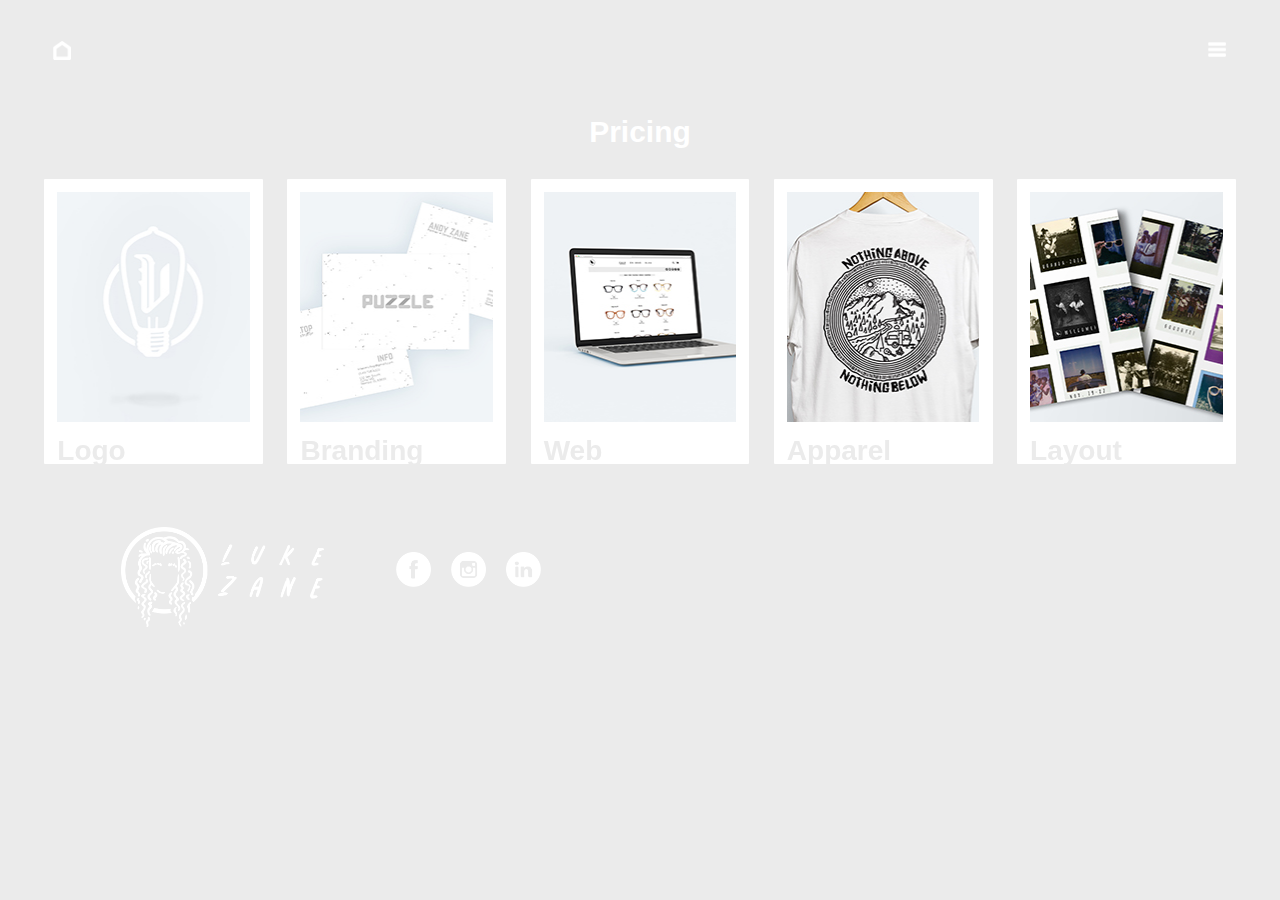
==== index.html @ 0190ea6f "First Upload" ====
<!doctype html>
<html class="animated fadeIn">
<head>
<meta charset="UTF-8">
<title>Untitled Document</title>
<link href="style-page-animate.css" rel="stylesheet">
<link href="style.css" rel="stylesheet" type="text/css">
</head>
<body>
	<div id="header">
		<ul id="nav">
			<li class="navbutton" id="home" href="#"><a href="index_home.html"></a></li>
			<li id="navtext">
				<ul id="navwrapper">
					<li id="hometext" class="navtext"><a href="index_home.html">Home</a></li>
					<li id="pricingtext" class="navtext"><a href="index.html">Pricing</a></li>
					<li id="portfoliotext" class="navtext"><a href="index_portfolio.html">Portfolio</a></li>
					<li id="metext" class="navtext"><a href="index_me.html">Me</a></li>
					<li id="storetext" class="navtext"><a href="index_store.html">Store</a></li>
					<li id="contacttext" class="navtext"><a href="index_contact.html">Contact</a></li>
				</ul>
			</li>
			<li class="navbutton" id="hamburger"><a href="#navtext"></a></li>
		</ul>
	</div>
	<div id="content">
		<h3 id="comingsoon">Pricing</h3>
		<div>
		</div>
		<ul id="pricing">
			<li id="logo" class="outerbox">
				<div class="card-container">
					<div class="card">
						<div class="front">
							<div class="outerbox2">
								<div id="logoimg" class="innerbox1">
								</div>
								<div class="innerbox2">
									<a>Logo</a>
								</div>
							</div>
						</div>
						<div class="back">
							<div class="outerbox2">
								<div class="back_innerbox2">
									<a>Logo</a>
								</div>
								<div class="back_innerbox1">
								</div>
								
							</div>
						</div>
					</div>
				</div>
			</li>
			<li id="branding" class="outerbox">
					<div class="card-container">
					<div class="card">
						<div class="front">
							<div class="outerbox2">
								<div id="brandingimg" class="innerbox1">
								</div>
								<div class="innerbox2">
									<a>Branding</a>
								</div>
							</div>
						</div>
						<div class="back">
							<div class="outerbox2" >
								<div class="back_innerbox2">
									<a>Branding</a>
								</div>
								<div class="back_innerbox1">
								</div>
								
							</div>
						</div>
					</div>
				</div>
			</li>
			<li id="web" class="outerbox">
					<div class="card-container">
					<div class="card">
						<div class="front">
							<div class="outerbox2">
								<div id="webimg" class="innerbox1">
								</div>
								<div class="innerbox2">
									<a>Web</a>
								</div>
							</div>
						</div>
						<div class="back">
							<div class="outerbox2">
								<div class="back_innerbox2">
									<a>Web</a>
								</div>
								<div class="back_innerbox1">
								</div>
								
							</div>
						</div>
					</div>
				</div>
			</li>
			<li id="apparel" class="outerbox">
					<div class="card-container">
					<div class="card">
						<div class="front">
							<div class="outerbox2">
								<div id="apparelimg" class="innerbox1">
								</div>
								<div class="innerbox2">
									<a>Apparel</a>
								</div>
							</div>
						</div>
						<div class="back">
							<div class="outerbox2">
								<div class="back_innerbox2">
									<a>Apparel</a>
								</div>
								<div class="back_innerbox1">
								</div>
								
							</div>
						</div>
					</div>
				</div>
			</li>
			<li id="layout" class="outerbox">
					<div class="card-container">
						<div class="card">
							<div class="front">
								<div class="outerbox2">
									<div id="layoutimg" class="innerbox1">
									</div>
									<div class="innerbox2">
										<a>Layout</a>
									</div>
								</div>
							</div>
							<div class="back">
								<div class="outerbox2">
									<div class="back_innerbox2">
										<a>Layout</a>
									</div>
									<div class="back_innerbox1">
									</div>
									
								</div>
							</div>
						</div>
					</div>
			</li>
		</ul>
	</div>
	<footer>
		<ul>
			<li id="face"></li>
			<li class="icons" id="facebook"><a href="https://www.facebook.com/luke.zane.3"></a></li>
			<li class="icons" id="instagram"><a href="https://www.instagram.com/luke_zane/"></a></li>
			<li class="icons" id="linkedin"><a href="https://www.linkedin.com/in/luke-zane-228622118/"></a></li>
		</ul>
	</footer>
</body>
</html>
---- style.css ----
@charset "UTF-8";
/* CSS Document */

/* portfolio gallery */
.grid {
	position: relative;
	margin: 0 auto;
}

.js .grid::after {
	content: '';
	position: absolute;
	width: 100%;
	height: 100%;
	top: 0;
	left: 0;
	pointer-events: none;
	background: #ebebeb url(../img/loading.svg) no-repeat 50% 75px;
	background-size: 60px auto;
	-webkit-transition: opacity 0.3s;
	transition: opacity 0.3s;
}

.js .grid--loaded::after {
	opacity: 0;
}

.grid__item {
	width: 250px;
	padding: 1%;
}

.grid__item--current {
	opacity: 0 !important;
}

.img-wrap {
	display: block;
}

.img-wrap:focus,
.img-wrap:hover {
	outline: none;
}

.img-wrap img {
	display: block;
	max-width: 100%;
}
.preview {
	position: fixed;
	z-index: 1000;
	top: 0;
	left: 0;
	display: -ms-flex;
	display: -webkit-flex;
	display: flex;
	-ms-flex-pack: center;
	-webkit-justify-content: center;
	justify-content: center;
	-ms-flex-line-pack: center;
	-webkit-align-content: center;
	align-content: center;
	-ms-flex-align: center;
	-webkit-align-items: center;
	align-items: center;
	width: 50%;
	height: 100%;
	pointer-events: none;
}

.preview::before {
	content: '';
	position: fixed;
	top: 0;
	left: 0;
	width: 100%;
	height: 100%;
	opacity: 0;
	background: #ebebeb;
	-webkit-transition: opacity 0.6s;
	transition: opacity 0.6s;
}

.preview--open {
	pointer-events: auto;
}

.preview--open::before {
	opacity: 1;
}

.clone {
	position: fixed;
	z-index: 110;
	-webkit-transition: -webkit-transform 0.5s;
	transition: transform 0.5s;
	-webkit-backface-visibility: hidden;
}

.original {
	position: relative;
	z-index: 120;
	display: block;
	object-fit: contain;
	-webkit-transition: opacity 0.2s;
	transition: opacity 0.2s;
	-webkit-backface-visibility: hidden;
}

.preview--open .animate {
	/* open */
	-webkit-transition: -webkit-transform 0.6s, opacity 0.2s;
	transition: transform 0.6s, opacity 0.2s;
}

.animate {
	/* close */
	-webkit-transition: -webkit-transform 0.3s, opacity 0.2s;
	transition: transform 0.3s, opacity 0.2s;
}

.description {
	font-family: arial;
	color: #fff;
}
.js .description--grid {
	display: none;
}

.description--preview {
	font-size: 2em;
	position: absolute;
	z-index: 140;
	width: 100%;
	left: 100%;
	top: 0;
	height: 100%;
	padding: 0 1em;
	display: -ms-flex;
	display: -webkit-flex;
	display: flex;
	-ms-flex-direction: column;
	-webkit-flex-direction: column;
	flex-direction: column;
	-ms-flex-pack: center;
	-webkit-justify-content: center;
	justify-content: center;
	-ms-flex-align: start;
	-webkit-align-items: flex-start;
	align-items: flex-start;
	opacity: 0;
	-webkit-transition: opacity 1s, -webkit-transform 1s;
	transition: opacity 1s, transform 1s;
	-webkit-transition-timing-function: cubic-bezier(0.2, 1, 0.3, 1);
	transition-timing-function: cubic-bezier(0.2, 1, 0.3, 1);
	-webkit-transform: translate3d(0, 30px, 0);
	transform: translate3d(0, 30px, 0);
}

.preview--open .description--preview {
	opacity: 1;
	-webkit-transition-delay: 0.2s;
	transition-delay: 0.2s;
	-webkit-transform: translate3d(0, 0, 0);
	transform: translate3d(0, 0, 0);
}

.description--preview h3 {
	font-weight: 900;
	margin: 0;
	margin-top: -200px;
}

.description--preview p {
	font-size: 0.65em;
	max-width: 90%;
}

.description--preview p em {
	color: #5D5D5D;
	display: block;
	padding: 0.4em 0 0 0;
}

/* individual internal images */

.discription-img-ul{
	margin: 0px;
	list-style: none;
	float: left;
	width: 90%;
	height: 50px;
	padding: 0px;
	display: inline-block;
}
.discription-img-ul-2{ /*bike*/
	margin-top: 0px;
	margin-bottom: 0px;
	list-style: none;
	float: left;
	width: 90%;
	padding: 0px;
	display: inline-block;
}
.description-img{
	width: 27%;
	height: 200px;
	margin: 1%;
	padding: 2%;
	background-color: #fff;
	display: inline-block;
}

.description-img-4{ /*Aven*/
	width: 27%;
	height: 150px;
	margin: 1%;
	padding: 2%;
	background-color: #fff;
	display: inline-block;
}
.description-img-3{ /*bike*/
	width: 100%;
	height: 425px;
	margin: 1%;
	padding: 0px;
	background-color: #EBEBEB;
	display: inline-block;
}

.description-img-2{ /*D2C*/
	width: 27%;
	height: 225px;
	margin: 1%;
	padding: 2%;
	background-color: #fff;
	display: inline-block;
}

.description-img{
	width: 27%;
	height: 200px;
	margin: 1%;
	padding: 2%;
	background-color: #fff;
	display: inline-block;
}

.portfolio_innerbox{
	width:100%;
	height:100%;
	background-color: #ebebeb;
	background-position: center;
	background-repeat: no-repeat;
	background-size: cover;
}
.portfolio_innerbox-2{
	width:100%;
	height:100%;
	background-color: #ebebeb;
	background-position: center;
	background-repeat: no-repeat;
	background-size:contain;
}
#YingYang-img-1{
	background-image: url(Images/yingyang1.jpg);
}
#YingYang-img-2{
	background-image: url(Images/yingyang2.jpg);
}
#YingYang-img-3{
	background-image: url(Images/yingyang3.jpg);
}
#D2C-img-1{
	background-image: url(Images/D2C1.jpg)
}
#D2C-img-2{
	background-image: url(Images/D2C2.jpg)
}
#D2C-img-3{
	background-image: url(Images/D2C3.jpg)
}
#VW-img-1{
	background-image: url(Images/vw1.jpg)
}
#VW-img-2{
	background-image: url(Images/vw2.jpg)
}
#VW-img-3{
	background-image: url(Images/vw3.jpg)
}
#Ram-img-1{
	background-image: url(Images/Ram1.jpg)
}
#Ram-img-2{
	background-image: url(Images/Ram2.jpg)
}
#Ram-img-3{
	background-image: url(Images/Ram3.jpg)
}
#Bike-img-1{
	background-image: url(Images/Bike1.jpg)
}
#Bike-img-2{
	background-image: url(Images/Bike2.jpg)
}
#Mskate-img-1{
	background-image: url(Images/Mskate1.jpg)
}
#Mskate-img-2{
	background-image: url(Images/Mskate2.jpg)
}
#Mskate-img-3{
	background-image: url(Images/Mskate3.jpg)
}
#Aven-img-1{
	background-image: url(Images/Aven1.jpg)
}
#Aven-img-2{
	background-image: url(Images/Aven2.jpg)
}
#Aven-img-3{
	background-image: url(Images/Aven3.jpg)
}
/* end individual internal images*/



/* Close button */

.action {
	font-size: 1.5em;
	margin: 0;
	padding: 0;
	cursor: pointer;
	vertical-align: top;
	color: #3F3F3F;
	border: none;
	background: none;
}

.action:hover,
.action:focus {
	color: #fff;
	outline: none;
}

.action--close {
	position: fixed;
	z-index: 150;
	top: 0;
	right: 0;
	padding: 1em;
	opacity: 0;
	-webkit-transition: opacity 0.3s, -webkit-transform 0.3s;
	transition: opacity 0.3s, transform 0.3s;
	-webkit-transform: scale3d(0.6, 0.6, 1);
	transform: scale3d(0.6, 0.6, 1);
}

.preview--image-loaded .action--close {
	opacity: 1;
	-webkit-transform: scale3d(1, 1, 1);
	transform: scale3d(1, 1, 1);
}

.text-hidden {
	position: absolute;
	display: block;
	overflow: hidden;
	width: 0;
	height: 0;
	color: transparent;
}

@media screen and (max-width : 63.000em ){
	.description--preview h3 {
		font-size: 0.5em;
	}
	.description--preview p,
	.details {
		display: none;
	}
}

/*portfolio gallery end*/


body{
	background-color: #EBEBEB;
	margin: 0px 0px;
	padding: 0px 0px;
	width: 100%;
}
#header{
	padding: 15px 2.5% 15px 2.5%;
	background-color: #ebebeb;
	line-height: 70px;
	height: 70px;
}

/* text centering */

#hometext{ width: 7.65%; }
#pricingtext{ width: 9.34%; }
#portfoliotext{ width: 11.34%; }
#metext{ width: 3.84%; }
#storetext{ width: 7.04%; }
#contacttext{ width: 10.28%; }

.navbutton{
	height: 70px;
	background-position: center;
	width: 5%;
	background-repeat: no-repeat;
}
#home{
	background-image: url(Images/homebutton.png);
	margin:  0 20.5% 0 0;
	background-size: 30%;
	transition: .25s ease-in-out;
}
#home:hover{
	background-size: 32.5%;
}
#hamburger{
	background-image: url(Images/hambutton.png);
	margin: 0 0 0 20.5%;
	background-size: 30%;
	transition: .25s ease-in-out;
}
#hamburger:hover{
	background-size: 32.5%;
}
#nav{
	list-style-type: none;
	margin: 0 auto;
	overflow: hidden;
	padding: 0 0;
	list-style: none;
}
#nav li{
	float: left;
}
#navtext ul{
	padding-left: 0;
}
#navtext{
	height: 70px;
	width: 49%;
	transition: .5s ease-in-out;
	margin-top: -45px;
}
#navtext:target{
	margin-top: 0px;
	
}

.navtext{
	padding-right: 4.21%;
	padding-left: 4.21%;
	list-style: none;
}

#nav li a{
	display: block;
	height: 70px;
	line-height: 70px;
	text-align: center;
	color: #ffffff;
	font-weight: bold;
	text-decoration: none;
	font-family: arial;
	transition: .25s ease-in-out;
}
#nav li a:hover{
	color: #CDCDCD;
}


#content{
	padding: 15px 2.5% 15px 2.5%;
	background-color: #ebebeb;
	overflow: hidden;
}
#pricing{
	list-style-type: none;
	width: 100%;
	margin: 0 auto;
	padding: 0px 0px 0px 0px;
}

/* card css */
.card-container {
  cursor: pointer;
  height: 285px;
  perspective: 600;
  position: relative;
  width: 100%px;
}
.card {
  height: 100%;
  position: absolute;
  transform-style: preserve-3d;
  transition: all 1s ease-in-out;
  width: 100%;
}
.card:hover {
  transform: rotateY(180deg);
}
.card .front {
  backface-visibility: hidden;
  height: 100%;
  position: absolute;
  overflow: hidden;
  width: 100%;
}
.card .back {
  backface-visibility: hidden;
  line-height: 100%px;
  text-align: center;
  transform: rotateY(180deg);
}

.outerbox{
	margin: 0px 1%;
	padding: 0px 0px 0px 0px;
	float: left;
	height: 100%;
	width: 18%;
}
.outerbox2{
	float: left;
	height: 100%;
	width: 100%;
	background-color: #fff;
	border-radius: 1px; 
}
.innerbox1{
	margin: 6% 6% 6% 6%;
	width: 88%;
	background-color: #eef2f4;
	height: 230px;
	float: left;
}
.innerbox2{
	margin: 0px 6% -2px 6%;
	width: 88%;
	float: left;
	background-position:center;
}
.innerbox2 a{
	color: #ebebeb;
	font-family: arial;
	font-weight:900;
	font-size: 28px;
	float: left;
}

.back_innerbox1{
	margin: 3% 6% 6% 6%;
	width: 88%;
	background-color: #eef2f4;
	height: 230px;
	float: left;
}

.back_innerbox2{
	margin: -5px 6% 0% 6%;
	width: 88%;
	float: left;
	background-position:center;
}
.back_innerbox2 a{
	color: #ebebeb;
	font-family: arial;
	font-weight:900;
	font-size: 28px;
	float: left;
}



#logoimg{
	background-image: url(Images/Vessel.jpg);
	background-repeat: no-repeat;
	background-size: cover;
}
#brandingimg{
	background-image: url(Images/Branding.jpg);
	background-repeat: no-repeat;
	background-size: cover;
}
#webimg{
	background-image: url(Images/Web.jpg);
	background-repeat: no-repeat;
	background-size: cover;
}
#apparelimg{
	background-image: url(Images/Apparel.jpg);
	background-repeat: no-repeat;
	background-size: cover;
}
#layoutimg{
	background-image: url(Images/Layout.jpg);
	background-repeat: no-repeat;
	background-size: cover;
}

/* end card css */

/*footer */

#face{
	width: 236px;
	height: 100px;
	background-image:url(Images/facepic.png);
	background-repeat: no-repeat;
	background-position: center;
	background-size: contain
		
}
#facebook{
	background-image: url(Images/facebook_icon.png);
	margin-left: 5%;
}
#instagram{
	background-image: url(Images/Insta_icon.png);
}
#linkedin{
	background-image: url(Images/Linkedin_icon.png);
}
footer li{
	list-style: none;
	float: left;
	margin-bottom: 2.5%;
}
footer a{
	padding-left: 18px;
	padding-right: 18px;
	padding-bottom: 18px;
}
footer {
	padding-top: 2.5%;
	padding-left: 5%;
	padding-right: 5%;
	
}
.icons{
	width: 35px;
	height: 35px;
	margin: 10px;
	margin-top: 25px;
	background-position: center;
	background-size: contain;
}

/* end footer */
/*home page css*/

#intro-logo{
	height: 325px;
	width: 325px;
	margin: auto;
	margin-top: 10%;
	background-image: url(Images/intro-logo.png);
	background-position: center;
	background-repeat: no-repeat;
	background-size:contain;
}
#intro-button{
	height: 30px;
	width: 100px;
	margin: auto;
	margin-top: -2%;
	background-image: url(Images/intro-button.png);
	background-position: center;
	background-repeat: no-repeat;
	background-size:contain;
	transition: .05s ease-in-out;
}

#intro-button:hover{
	width:105px;
	height: 31px;
}
#intro-button a{
	display: block;
	height: 30px;
}

/*end home page css*/

/*store css*/
#comingsoon{
	width: 10%;
	margin-right: 45%;
	margin-left: 45%;
	text-align: center;
	font-family: arial;
	color: #fff;
	font-weight: 900;
	font-size: 30px;
	margin-top: 0px;
}
/*end store css*/

/* contact css */
#emailme{
	width: 50%;
	margin-right: 25%;
	margin-left: 25%;
	text-align:left;
	font-family: arial;
	color: #fff;
	font-weight: 200;
	font-size: 20px;
	margin-top: 0px;
}
#contact-element form{
}
#contact-element label{
	font-family: arial;
	color: white;
	font-weight: 900;
}
#contact-element input{
	font-color: #ebebeb;
	font-weight: 900;
	
}

input[type=text], select, textarea {
    width: 100%; /* Full width */
    padding: 12px; /* Some padding */  
    border: 3px solid #fff;
    border-radius: 4px; /* Rounded borders */
    box-sizing: border-box; /* Make sure that padding and width stays in place */
    margin-top: 6px; /* Add a top margin */
    margin-bottom: 16px; /* Bottom margin */
    resize: vertical /* Allow the user to vertically resize the textarea (not horizontally) */
}

/* Style the submit button with a specific background color etc */
input[type=submit] {
    background-color: #ACAAAA;
    color: #ebebeb;
	font-family: arial;
    padding: 12px 20px;
    border: none;
    border-radius: 4px;
    cursor: pointer;
}

/* When moving the mouse over the submit button, add a darker green color */
input[type=submit]:hover {
    background-color: #E1E0E0;
}

/* Add a background color and some padding around the form */

#contact-element{
	width: 50%;
	margin-left: 25%;
	margin-right: 25%;
}
/* end contact css */
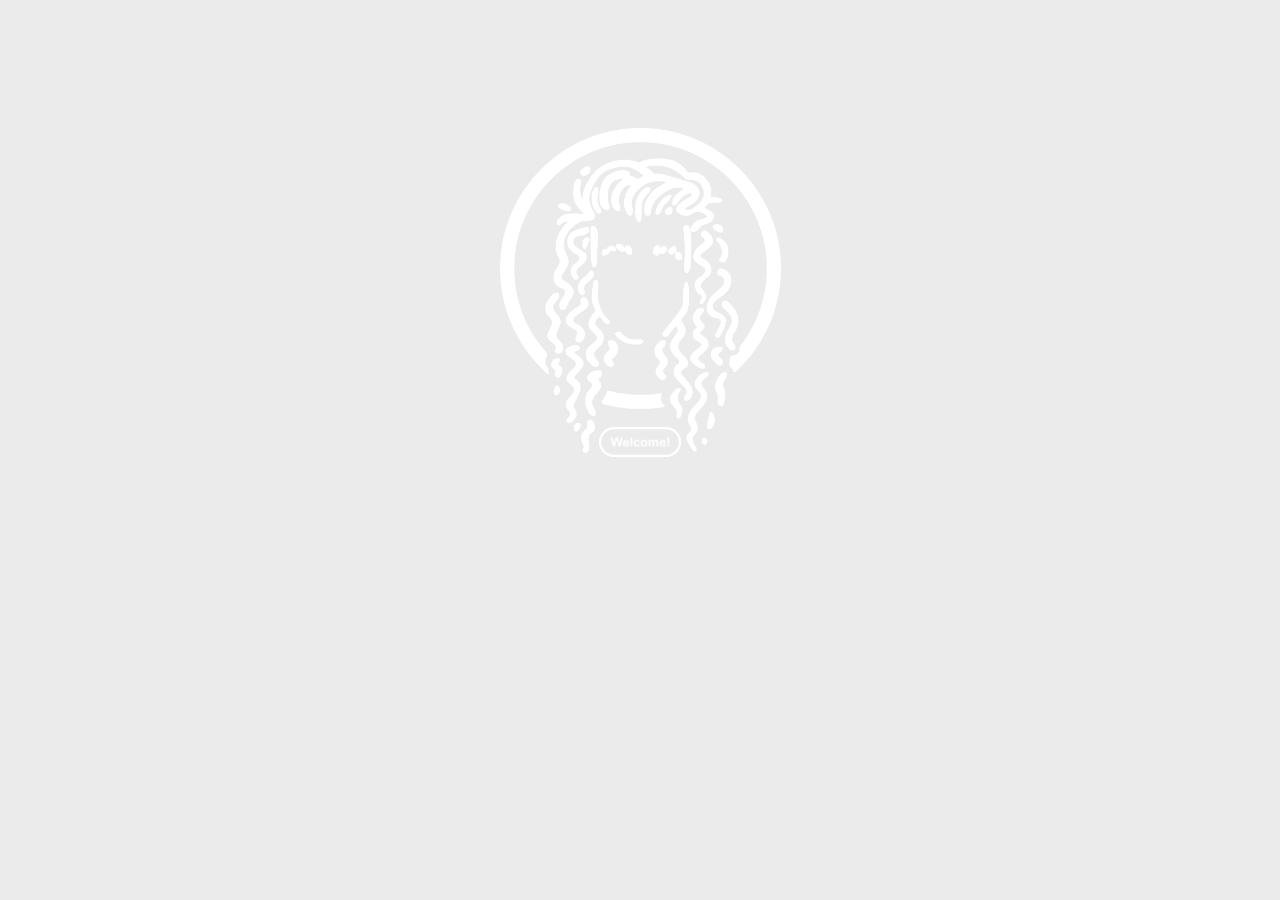
==== commit a95de2b7: "file format overhaul" ====
--- a/index.html
+++ b/index.html
@@ -1,167 +1,13 @@
 <!doctype html>
-<html class="animated fadeIn">
+<html class="animated fadeInUp">
 <head>
 <meta charset="UTF-8">
 <title>Untitled Document</title>
-<link href="style-page-animate.css" rel="stylesheet">
-<link href="style.css" rel="stylesheet" type="text/css">
+<link href="css/style-page-animate.css" rel="stylesheet">
+<link href="css/style.css" rel="stylesheet" type="text/css">
 </head>
 <body>
-	<div id="header">
-		<ul id="nav">
-			<li class="navbutton" id="home" href="#"><a href="index_home.html"></a></li>
-			<li id="navtext">
-				<ul id="navwrapper">
-					<li id="hometext" class="navtext"><a href="index_home.html">Home</a></li>
-					<li id="pricingtext" class="navtext"><a href="index.html">Pricing</a></li>
-					<li id="portfoliotext" class="navtext"><a href="index_portfolio.html">Portfolio</a></li>
-					<li id="metext" class="navtext"><a href="index_me.html">Me</a></li>
-					<li id="storetext" class="navtext"><a href="index_store.html">Store</a></li>
-					<li id="contacttext" class="navtext"><a href="index_contact.html">Contact</a></li>
-				</ul>
-			</li>
-			<li class="navbutton" id="hamburger"><a href="#navtext"></a></li>
-		</ul>
-	</div>
-	<div id="content">
-		<h3 id="comingsoon">Pricing</h3>
-		<div>
-		</div>
-		<ul id="pricing">
-			<li id="logo" class="outerbox">
-				<div class="card-container">
-					<div class="card">
-						<div class="front">
-							<div class="outerbox2">
-								<div id="logoimg" class="innerbox1">
-								</div>
-								<div class="innerbox2">
-									<a>Logo</a>
-								</div>
-							</div>
-						</div>
-						<div class="back">
-							<div class="outerbox2">
-								<div class="back_innerbox2">
-									<a>Logo</a>
-								</div>
-								<div class="back_innerbox1">
-								</div>
-								
-							</div>
-						</div>
-					</div>
-				</div>
-			</li>
-			<li id="branding" class="outerbox">
-					<div class="card-container">
-					<div class="card">
-						<div class="front">
-							<div class="outerbox2">
-								<div id="brandingimg" class="innerbox1">
-								</div>
-								<div class="innerbox2">
-									<a>Branding</a>
-								</div>
-							</div>
-						</div>
-						<div class="back">
-							<div class="outerbox2" >
-								<div class="back_innerbox2">
-									<a>Branding</a>
-								</div>
-								<div class="back_innerbox1">
-								</div>
-								
-							</div>
-						</div>
-					</div>
-				</div>
-			</li>
-			<li id="web" class="outerbox">
-					<div class="card-container">
-					<div class="card">
-						<div class="front">
-							<div class="outerbox2">
-								<div id="webimg" class="innerbox1">
-								</div>
-								<div class="innerbox2">
-									<a>Web</a>
-								</div>
-							</div>
-						</div>
-						<div class="back">
-							<div class="outerbox2">
-								<div class="back_innerbox2">
-									<a>Web</a>
-								</div>
-								<div class="back_innerbox1">
-								</div>
-								
-							</div>
-						</div>
-					</div>
-				</div>
-			</li>
-			<li id="apparel" class="outerbox">
-					<div class="card-container">
-					<div class="card">
-						<div class="front">
-							<div class="outerbox2">
-								<div id="apparelimg" class="innerbox1">
-								</div>
-								<div class="innerbox2">
-									<a>Apparel</a>
-								</div>
-							</div>
-						</div>
-						<div class="back">
-							<div class="outerbox2">
-								<div class="back_innerbox2">
-									<a>Apparel</a>
-								</div>
-								<div class="back_innerbox1">
-								</div>
-								
-							</div>
-						</div>
-					</div>
-				</div>
-			</li>
-			<li id="layout" class="outerbox">
-					<div class="card-container">
-						<div class="card">
-							<div class="front">
-								<div class="outerbox2">
-									<div id="layoutimg" class="innerbox1">
-									</div>
-									<div class="innerbox2">
-										<a>Layout</a>
-									</div>
-								</div>
-							</div>
-							<div class="back">
-								<div class="outerbox2">
-									<div class="back_innerbox2">
-										<a>Layout</a>
-									</div>
-									<div class="back_innerbox1">
-									</div>
-									
-								</div>
-							</div>
-						</div>
-					</div>
-			</li>
-		</ul>
-	</div>
-	<footer>
-		<ul>
-			<li id="face"></li>
-			<li class="icons" id="facebook"><a href="https://www.facebook.com/luke.zane.3"></a></li>
-			<li class="icons" id="instagram"><a href="https://www.instagram.com/luke_zane/"></a></li>
-			<li class="icons" id="linkedin"><a href="https://www.linkedin.com/in/luke-zane-228622118/"></a></li>
-		</ul>
-	</footer>
+	<div id="intro-logo"></div>
+	<div id="intro-button"><a href="portfolio/index.html"></a></div>
 </body>
-</html>
+</html>--- a/css/style.css
+++ b/css/style.css
@@ -0,0 +1,768 @@
+@charset "UTF-8";
+/* CSS Document */
+
+/* portfolio gallery */
+.grid {
+	position: relative;
+	margin: 0 auto;
+}
+
+.js .grid::after {
+	content: '';
+	position: absolute;
+	width: 100%;
+	height: 100%;
+	top: 0;
+	left: 0;
+	pointer-events: none;
+	background: #ebebeb url(../img/loading.svg) no-repeat 50% 75px;
+	background-size: 60px auto;
+	-webkit-transition: opacity 0.3s;
+	transition: opacity 0.3s;
+}
+
+.js .grid--loaded::after {
+	opacity: 0;
+}
+
+.grid__item {
+	width: 250px;
+	padding: 1%;
+}
+
+.grid__item--current {
+	opacity: 0 !important;
+}
+
+.img-wrap {
+	display: block;
+}
+
+.img-wrap:focus,
+.img-wrap:hover {
+	outline: none;
+}
+
+.img-wrap img {
+	display: block;
+	max-width: 100%;
+}
+.preview {
+	position: fixed;
+	z-index: 1000;
+	top: 0;
+	left: 0;
+	display: -ms-flex;
+	display: -webkit-flex;
+	display: flex;
+	-ms-flex-pack: center;
+	-webkit-justify-content: center;
+	justify-content: center;
+	-ms-flex-line-pack: center;
+	-webkit-align-content: center;
+	align-content: center;
+	-ms-flex-align: center;
+	-webkit-align-items: center;
+	align-items: center;
+	width: 50%;
+	height: 100%;
+	pointer-events: none;
+}
+
+.preview::before {
+	content: '';
+	position: fixed;
+	top: 0;
+	left: 0;
+	width: 100%;
+	height: 100%;
+	opacity: 0;
+	background: #ebebeb;
+	-webkit-transition: opacity 0.6s;
+	transition: opacity 0.6s;
+}
+
+.preview--open {
+	pointer-events: auto;
+}
+
+.preview--open::before {
+	opacity: 1;
+}
+
+.clone {
+	position: fixed;
+	z-index: 110;
+	-webkit-transition: -webkit-transform 0.5s;
+	transition: transform 0.5s;
+	-webkit-backface-visibility: hidden;
+}
+
+.original {
+	position: relative;
+	z-index: 120;
+	display: block;
+	object-fit: contain;
+	-webkit-transition: opacity 0.2s;
+	transition: opacity 0.2s;
+	-webkit-backface-visibility: hidden;
+}
+
+.preview--open .animate {
+	/* open */
+	-webkit-transition: -webkit-transform 0.6s, opacity 0.2s;
+	transition: transform 0.6s, opacity 0.2s;
+}
+
+.animate {
+	/* close */
+	-webkit-transition: -webkit-transform 0.3s, opacity 0.2s;
+	transition: transform 0.3s, opacity 0.2s;
+}
+
+.description {
+	font-family: arial;
+	color: #fff;
+}
+.js .description--grid {
+	display: none;
+}
+
+.description--preview {
+	font-size: 2em;
+	position: absolute;
+	z-index: 140;
+	width: 100%;
+	left: 100%;
+	top: 0;
+	height: 100%;
+	padding: 0 1em;
+	display: -ms-flex;
+	display: -webkit-flex;
+	display: flex;
+	-ms-flex-direction: column;
+	-webkit-flex-direction: column;
+	flex-direction: column;
+	-ms-flex-pack: center;
+	-webkit-justify-content: center;
+	justify-content: center;
+	-ms-flex-align: start;
+	-webkit-align-items: flex-start;
+	align-items: flex-start;
+	opacity: 0;
+	-webkit-transition: opacity 1s, -webkit-transform 1s;
+	transition: opacity 1s, transform 1s;
+	-webkit-transition-timing-function: cubic-bezier(0.2, 1, 0.3, 1);
+	transition-timing-function: cubic-bezier(0.2, 1, 0.3, 1);
+	-webkit-transform: translate3d(0, 30px, 0);
+	transform: translate3d(0, 30px, 0);
+}
+
+.preview--open .description--preview {
+	opacity: 1;
+	-webkit-transition-delay: 0.2s;
+	transition-delay: 0.2s;
+	-webkit-transform: translate3d(0, 0, 0);
+	transform: translate3d(0, 0, 0);
+}
+
+.description--preview h3 {
+	font-weight: 900;
+	margin: 0;
+	margin-top: -200px;
+}
+
+.description--preview p {
+	font-size: 0.65em;
+	max-width: 90%;
+}
+
+.description--preview p em {
+	color: #5D5D5D;
+	display: block;
+	padding: 0.4em 0 0 0;
+}
+
+/* individual internal images */
+
+.discription-img-ul{
+	margin: 0px;
+	list-style: none;
+	float: left;
+	width: 90%;
+	height: 50px;
+	padding: 0px;
+	display: inline-block;
+}
+.discription-img-ul-2{ /*bike*/
+	margin-top: 0px;
+	margin-bottom: 0px;
+	list-style: none;
+	float: left;
+	width: 90%;
+	padding: 0px;
+	display: inline-block;
+}
+.description-img{
+	width: 27%;
+	height: 200px;
+	margin: 1%;
+	padding: 2%;
+	background-color: #fff;
+	display: inline-block;
+}
+
+.description-img-4{ /*Aven*/
+	width: 27%;
+	height: 150px;
+	margin: 1%;
+	padding: 2%;
+	background-color: #fff;
+	display: inline-block;
+}
+.description-img-3{ /*bike*/
+	width: 100%;
+	height: 425px;
+	margin: 1%;
+	padding: 0px;
+	background-color: #EBEBEB;
+	display: inline-block;
+}
+
+.description-img-2{ /*D2C*/
+	width: 27%;
+	height: 225px;
+	margin: 1%;
+	padding: 2%;
+	background-color: #fff;
+	display: inline-block;
+}
+
+.description-img{
+	width: 27%;
+	height: 200px;
+	margin: 1%;
+	padding: 2%;
+	background-color: #fff;
+	display: inline-block;
+}
+
+.portfolio_innerbox{
+	width:100%;
+	height:100%;
+	background-color: #ebebeb;
+	background-position: center;
+	background-repeat: no-repeat;
+	background-size: cover;
+}
+.portfolio_innerbox-2{
+	width:100%;
+	height:100%;
+	background-color: #ebebeb;
+	background-position: center;
+	background-repeat: no-repeat;
+	background-size:contain;
+}
+#YingYang-img-1{
+	background-image: url(../img/Images/yingyang1.jpg);
+}
+#YingYang-img-2{
+	background-image: url(../img/Images/yingyang2.jpg);
+}
+#YingYang-img-3{
+	background-image: url(../img/Images/yingyang3.jpg);
+}
+#D2C-img-1{
+	background-image: url(../img/Images/D2C1.jpg)
+}
+#D2C-img-2{
+	background-image: url(../img/Images/D2C2.jpg)
+}
+#D2C-img-3{
+	background-image: url(../img/Images/D2C3.jpg)
+}
+#VW-img-1{
+	background-image: url(../img/Images/vw1.jpg)
+}
+#VW-img-2{
+	background-image: url(../img/Images/vw2.jpg)
+}
+#VW-img-3{
+	background-image: url(../img/Images/vw3.jpg)
+}
+#Ram-img-1{
+	background-image: url(../img/Images/Ram1.jpg)
+}
+#Ram-img-2{
+	background-image: url(../img/Images/Ram2.jpg)
+}
+#Ram-img-3{
+	background-image: url(../img/Images/Ram3.jpg)
+}
+#Bike-img-1{
+	background-image: url(../img/Images/Bike1.jpg)
+}
+#Bike-img-2{
+	background-image: url(../img/Images/Bike2.jpg)
+}
+#Mskate-img-1{
+	background-image: url(../img/Images/Mskate1.jpg)
+}
+#Mskate-img-2{
+	background-image: url(../img/Images/Mskate2.jpg)
+}
+#Mskate-img-3{
+	background-image: url(../img/Images/Mskate3.jpg)
+}
+#Aven-img-1{
+	background-image: url(../img/Images/Aven1.jpg)
+}
+#Aven-img-2{
+	background-image: url(../img/Images/Aven2.jpg)
+}
+#Aven-img-3{
+	background-image: url(../img/Images/Aven3.jpg)
+}
+/* end individual internal images*/
+
+
+
+/* Close button */
+
+.action {
+	font-size: 1.5em;
+	margin: 0;
+	padding: 0;
+	cursor: pointer;
+	vertical-align: top;
+	color: #3F3F3F;
+	border: none;
+	background: none;
+}
+
+.action:hover,
+.action:focus {
+	color: #fff;
+	outline: none;
+}
+
+.action--close {
+	position: fixed;
+	z-index: 150;
+	top: 0;
+	right: 0;
+	padding: 1em;
+	opacity: 0;
+	-webkit-transition: opacity 0.3s, -webkit-transform 0.3s;
+	transition: opacity 0.3s, transform 0.3s;
+	-webkit-transform: scale3d(0.6, 0.6, 1);
+	transform: scale3d(0.6, 0.6, 1);
+}
+
+.preview--image-loaded .action--close {
+	opacity: 1;
+	-webkit-transform: scale3d(1, 1, 1);
+	transform: scale3d(1, 1, 1);
+}
+
+.text-hidden {
+	position: absolute;
+	display: block;
+	overflow: hidden;
+	width: 0;
+	height: 0;
+	color: transparent;
+}
+
+@media screen and (max-width : 63.000em ){
+	.description--preview h3 {
+		font-size: 0.5em;
+	}
+	.description--preview p,
+	.details {
+		display: none;
+	}
+}
+
+/*portfolio gallery end*/
+
+
+body{
+	background-color: #EBEBEB;
+	margin: 0px 0px;
+	padding: 0px 0px;
+	width: 100%;
+}
+#header{
+	padding: 15px 2.5% 15px 2.5%;
+	background-color: #ebebeb;
+	line-height: 70px;
+	height: 70px;
+}
+
+/* text centering */
+
+#hometext{ width: 7.65%; }
+#pricingtext{ width: 9.34%; }
+#portfoliotext{ width: 11.34%; }
+#metext{ width: 3.84%; }
+#storetext{ width: 7.04%; }
+#contacttext{ width: 10.28%; }
+
+.navbutton{
+	height: 70px;
+	background-position: center;
+	width: 5%;
+	background-repeat: no-repeat;
+}
+#home{
+	background-image: url(../img/Images/homebutton.png);
+	margin:  0 20.5% 0 0;
+	background-size: 30%;
+	transition: .25s ease-in-out;
+}
+#home:hover{
+	background-size: 32.5%;
+}
+#hamburger{
+	background-image: url(../img/Images/hambutton.png);
+	margin: 0 0 0 20.5%;
+	background-size: 30%;
+	transition: .25s ease-in-out;
+}
+#hamburger:hover{
+	background-size: 32.5%;
+}
+#nav{
+	list-style-type: none;
+	margin: 0 auto;
+	overflow: hidden;
+	padding: 0 0;
+	list-style: none;
+}
+#nav li{
+	float: left;
+}
+#navtext ul{
+	padding-left: 0;
+}
+#navtext{
+	height: 70px;
+	width: 49%;
+	transition: .5s ease-in-out;
+	margin-top: -45px;
+}
+#navtext:target{
+	margin-top: 0px;
+	
+}
+
+.navtext{
+	padding-right: 4.21%;
+	padding-left: 4.21%;
+	list-style: none;
+}
+
+#nav li a{
+	display: block;
+	height: 70px;
+	line-height: 70px;
+	text-align: center;
+	color: #ffffff;
+	font-weight: bold;
+	text-decoration: none;
+	font-family: arial;
+	transition: .25s ease-in-out;
+}
+#nav li a:hover{
+	color: #CDCDCD;
+}
+
+
+#content{
+	padding: 15px 2.5% 15px 2.5%;
+	background-color: #ebebeb;
+	overflow: hidden;
+}
+#pricing{
+	list-style-type: none;
+	width: 100%;
+	margin: 0 auto;
+	padding: 0px 0px 0px 0px;
+}
+
+/* card css */
+.card-container {
+  cursor: pointer;
+  height: 285px;
+  perspective: 600;
+  position: relative;
+  width: 100%px;
+}
+.card {
+  height: 100%;
+  position: absolute;
+  transform-style: preserve-3d;
+  transition: all 1s ease-in-out;
+  width: 100%;
+}
+.card:hover {
+  transform: rotateY(180deg);
+}
+.card .front {
+  backface-visibility: hidden;
+  height: 100%;
+  position: absolute;
+  overflow: hidden;
+  width: 100%;
+}
+.card .back {
+  backface-visibility: hidden;
+  line-height: 100%px;
+  text-align: center;
+  transform: rotateY(180deg);
+}
+
+.outerbox{
+	margin: 0px 1%;
+	padding: 0px 0px 0px 0px;
+	float: left;
+	height: 100%;
+	width: 18%;
+}
+.outerbox2{
+	float: left;
+	height: 100%;
+	width: 100%;
+	background-color: #fff;
+	border-radius: 1px; 
+}
+.innerbox1{
+	margin: 6% 6% 6% 6%;
+	width: 88%;
+	background-color: #eef2f4;
+	height: 230px;
+	float: left;
+}
+.innerbox2{
+	margin: 0px 6% -2px 6%;
+	width: 88%;
+	float: left;
+	background-position:center;
+}
+.innerbox2 a{
+	color: #ebebeb;
+	font-family: arial;
+	font-weight:900;
+	font-size: 28px;
+	float: left;
+}
+
+.back_innerbox1{
+	margin: 3% 6% 6% 6%;
+	width: 88%;
+	background-color: #eef2f4;
+	height: 230px;
+	float: left;
+}
+
+.back_innerbox2{
+	margin: -5px 6% 0% 6%;
+	width: 88%;
+	float: left;
+	background-position:center;
+}
+.back_innerbox2 a{
+	color: #ebebeb;
+	font-family: arial;
+	font-weight:900;
+	font-size: 28px;
+	float: left;
+}
+
+
+
+#logoimg{
+	background-image: url(../img/Images/Vessel.jpg);
+	background-repeat: no-repeat;
+	background-size: cover;
+}
+#brandingimg{
+	background-image: url(../img/Images/Branding.jpg);
+	background-repeat: no-repeat;
+	background-size: cover;
+}
+#webimg{
+	background-image: url(../img/Images/Web.jpg);
+	background-repeat: no-repeat;
+	background-size: cover;
+}
+#apparelimg{
+	background-image: url(../img/Images/Apparel.jpg);
+	background-repeat: no-repeat;
+	background-size: cover;
+}
+#layoutimg{
+	background-image: url(../img/Images/Layout.jpg);
+	background-repeat: no-repeat;
+	background-size: cover;
+}
+
+/* end card css */
+
+/*footer */
+
+#face{
+	width: 236px;
+	height: 100px;
+	background-image:url(../img/Images/facepic.png);
+	background-repeat: no-repeat;
+	background-position: center;
+	background-size: contain
+		
+}
+#facebook{
+	background-image: url(../img/Images/facebook_icon.png);
+	margin-left: 5%;
+}
+#instagram{
+	background-image: url(../img/Images/Insta_icon.png);
+}
+#linkedin{
+	background-image: url(../img/Images/Linkedin_icon.png);
+}
+footer li{
+	list-style: none;
+	float: left;
+	margin-bottom: 2.5%;
+}
+footer a{
+	padding-left: 18px;
+	padding-right: 18px;
+	padding-bottom: 18px;
+}
+footer {
+	padding-top: 2.5%;
+	padding-left: 5%;
+	padding-right: 5%;
+	
+}
+.icons{
+	width: 35px;
+	height: 35px;
+	margin: 10px;
+	margin-top: 25px;
+	background-position: center;
+	background-size: contain;
+}
+
+/* end footer */
+/*home page css*/
+
+#intro-logo{
+	height: 325px;
+	width: 325px;
+	margin: auto;
+	margin-top: 10%;
+	background-image: url(../img/Images/intro-logo.png);
+	background-position: center;
+	background-repeat: no-repeat;
+	background-size:contain;
+}
+#intro-button{
+	height: 30px;
+	width: 100px;
+	margin: auto;
+	margin-top: -2%;
+	background-image: url(../img/Images/intro-button.png);
+	background-position: center;
+	background-repeat: no-repeat;
+	background-size:contain;
+	transition: .05s ease-in-out;
+}
+
+#intro-button:hover{
+	width:105px;
+	height: 31px;
+}
+#intro-button a{
+	display: block;
+	height: 30px;
+}
+
+/*end home page css*/
+
+/*store css*/
+#comingsoon{
+	width: 10%;
+	margin-right: 45%;
+	margin-left: 45%;
+	text-align: center;
+	font-family: arial;
+	color: #fff;
+	font-weight: 900;
+	font-size: 30px;
+	margin-top: 0px;
+}
+/*end store css*/
+
+/* contact css */
+#emailme{
+	width: 50%;
+	margin-right: 25%;
+	margin-left: 25%;
+	text-align:left;
+	font-family: arial;
+	color: #fff;
+	font-weight: 200;
+	font-size: 20px;
+	margin-top: 0px;
+}
+#contact-element form{
+}
+#contact-element label{
+	font-family: arial;
+	color: white;
+	font-weight: 900;
+}
+#contact-element input{
+	font-color: #ebebeb;
+	font-weight: 900;
+	
+}
+
+input[type=text], select, textarea {
+    width: 100%; /* Full width */
+    padding: 12px; /* Some padding */  
+    border: 3px solid #fff;
+    border-radius: 4px; /* Rounded borders */
+    box-sizing: border-box; /* Make sure that padding and width stays in place */
+    margin-top: 6px; /* Add a top margin */
+    margin-bottom: 16px; /* Bottom margin */
+    resize: vertical /* Allow the user to vertically resize the textarea (not horizontally) */
+}
+
+/* Style the submit button with a specific background color etc */
+input[type=submit] {
+    background-color: #ACAAAA;
+    color: #ebebeb;
+	font-family: arial;
+    padding: 12px 20px;
+    border: none;
+    border-radius: 4px;
+    cursor: pointer;
+}
+
+/* When moving the mouse over the submit button, add a darker green color */
+input[type=submit]:hover {
+    background-color: #E1E0E0;
+}
+
+/* Add a background color and some padding around the form */
+
+#contact-element{
+	width: 50%;
+	margin-left: 25%;
+	margin-right: 25%;
+}
+/* end contact css */
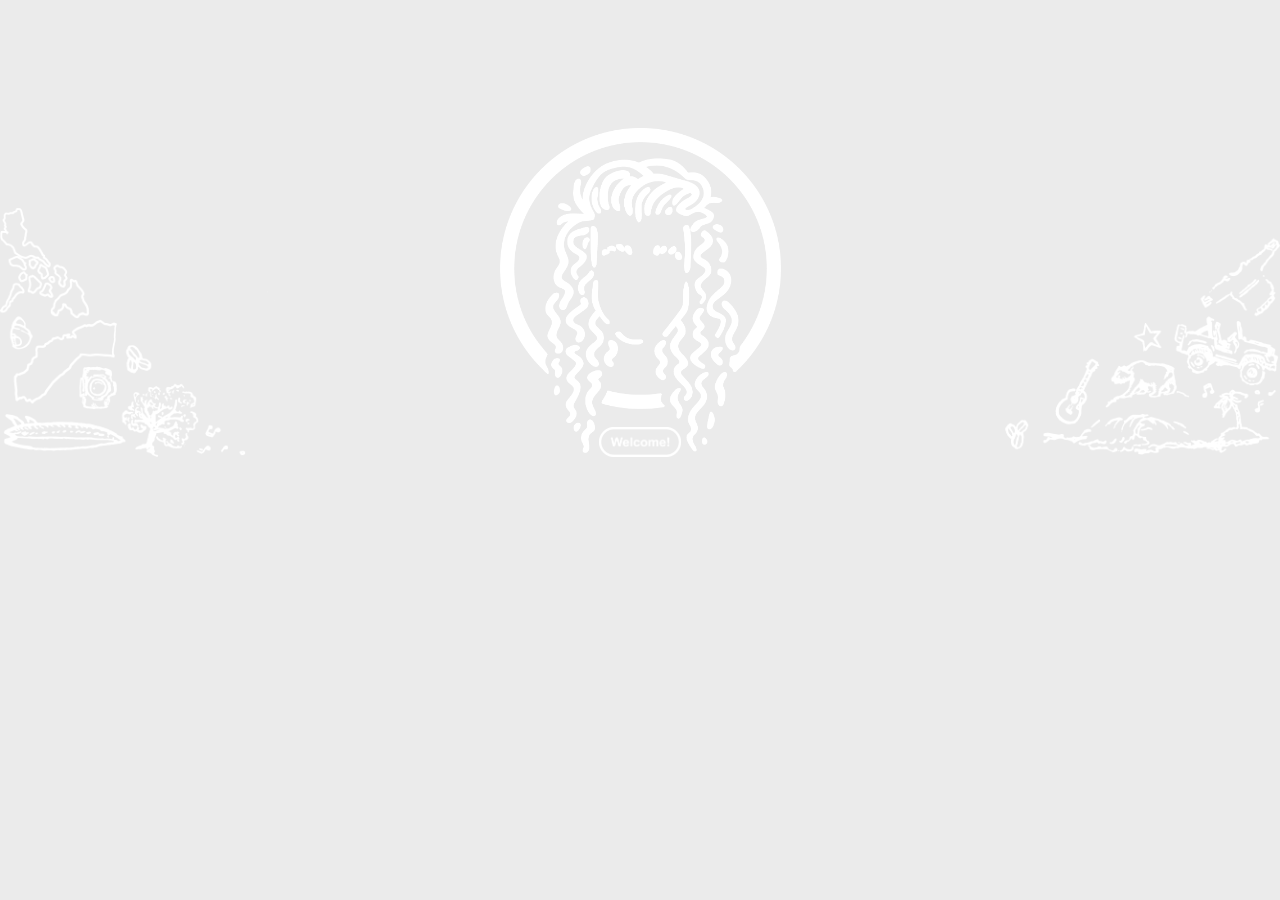
==== commit d294d27b: "Huge overhaul" ====
--- a/index.html
+++ b/index.html
@@ -1,13 +1,30 @@
 <!doctype html>
+<!--HOME-->
 <html class="animated fadeInUp">
 <head>
-<meta charset="UTF-8">
-<title>Untitled Document</title>
+<link rel="apple-touch-icon" sizes="57x57" href="favicon.ico/apple-icon-57x57.png">
+<link rel="apple-touch-icon" sizes="60x60" href="favicon.ico/apple-icon-60x60.png">
+<link rel="apple-touch-icon" sizes="72x72" href="favicon.ico/apple-icon-72x72.png">
+<link rel="apple-touch-icon" sizes="76x76" href="favicon.ico/apple-icon-76x76.png">
+<link rel="apple-touch-icon" sizes="114x114" href="favicon.ico/apple-icon-114x114.png">
+<link rel="apple-touch-icon" sizes="120x120" href="favicon.ico/apple-icon-120x120.png">
+<link rel="apple-touch-icon" sizes="144x144" href="favicon.ico/apple-icon-144x144.png">
+<link rel="apple-touch-icon" sizes="152x152" href="favicon.ico/apple-icon-152x152.png">
+<link rel="apple-touch-icon" sizes="180x180" href="favicon.ico/apple-icon-180x180.png">
+<link rel="icon" type="image/png" sizes="192x192"  href="favicon.ico/android-icon-192x192.png">
+<link rel="icon" type="image/png" sizes="32x32" href="favicon.ico/favicon-32x32.png">
+<link rel="icon" type="image/png" sizes="96x96" href="favicon.ico/favicon-96x96.png">
+<link rel="icon" type="image/png" sizes="16x16" href="favicon.ico/favicon-16x16.png">
+<link rel="manifest" href="../favicon.ico/manifest.json">
+<meta name="msapplication-TileColor" content="#ffffff">
+<meta name="msapplication-TileImage" content="favicon.ico/ms-icon-144x144.png">
+<meta name="theme-color" content="#ffffff">
+<title>Luke Zane</title>
 <link href="css/style-page-animate.css" rel="stylesheet">
 <link href="css/style.css" rel="stylesheet" type="text/css">
 </head>
-<body>
+<body id="home_body">
 	<div id="intro-logo"></div>
-	<div id="intro-button"><a href="portfolio/index.html"></a></div>
+	<div id="intro-button"><a href="me/index.html"></a></div>
 </body>
 </html>--- a/css/style.css
+++ b/css/style.css
@@ -1,7 +1,46 @@
 @charset "UTF-8";
 /* CSS Document */
 
+/*portfolio Header*/
+#portfolio_header{
+	list-style-type: none;
+	float:left;
+	margin: 2% 1% 0% 1%;
+	padding: 0px;
+	width:98%;
+}
+#portfolio_header li{
+	list-style: none;
+	float: left;
+	background-size: contain;
+	background-repeat: no-repeat;	
+}
+#left_illustrations{
+	height: 150px;
+	background-image: url(../img/Images/left_portfolio_header.png);
+	margin: 1% 2.5% 1% 2.5%;
+	width:35%;
+	background-position: right;
+}
+#luke_zane{
+	background-image: url(../img/Images/Luke_zane.png);
+	background-position: center;
+	margin-top:20px;
+	height: 130px;
+	width: 20%;
+}
+#right_illustrations{
+	height: 150px;
+	background-image: url(../img/Images/right_portfolio_header.png);
+	margin: 1% 2.5% 1% 2.5%;
+	width:35%;
+	background-position: left;
+}
+/*end portfolio header*/
+
 /* portfolio gallery */
+
+
 .grid {
 	position: relative;
 	margin: 0 auto;
@@ -220,6 +259,14 @@
 	background-color: #fff;
 	display: inline-block;
 }
+.description-img-5{ /*Puzzle*/
+	width: 42%;
+	height: 150px;
+	margin: 1%;
+	padding: 2%;
+	background-color: #fff;
+	display: inline-block;
+}
 .description-img-3{ /*bike*/
 	width: 100%;
 	height: 425px;
@@ -263,6 +310,7 @@
 	background-repeat: no-repeat;
 	background-size:contain;
 }
+
 #YingYang-img-1{
 	background-image: url(../img/Images/yingyang1.jpg);
 }
@@ -305,6 +353,9 @@
 #Bike-img-2{
 	background-image: url(../img/Images/Bike2.jpg)
 }
+#Bike-img-3{
+	background-image: url(../img/Images/Bike3.jpg)
+}
 #Mskate-img-1{
 	background-image: url(../img/Images/Mskate1.jpg)
 }
@@ -322,6 +373,72 @@
 }
 #Aven-img-3{
 	background-image: url(../img/Images/Aven3.jpg)
+}
+#Octo-img-1{
+	background-image: url(../img/Images/Octo-1.jpg)
+}
+#Octo-img-2{
+	background-image: url(../img/Images/Octo-2.jpg)
+}
+#Octo-img-3{
+	background-image: url(../img/Images/Octo-3.jpg)
+}
+#Vessel-img-1{
+	background-image: url(../img/Images/Vessel1.jpg)
+}
+#Vessel-img-2{
+	background-image: url(../img/Images/Vessel2.jpg)
+}
+#Vessel-img-3{
+	background-image: url(../img/Images/Vessel3.jpg)
+}
+#proofsticks-img-1{
+	background-image: url(../img/Images/proofsticks1.jpg)
+}
+#proofsticks-img-2{
+	background-image: url(../img/Images/proofsticks2.jpg)
+}
+#proofsticks-img-3{
+	background-image: url(../img/Images/proofsticks3.jpg)
+}
+#PL-img-1{
+	background-image: url(../img/Images/Licence1.jpg)
+}
+#PL-img-2{
+	background-image: url(../img/Images/Licence2.jpg)
+}
+#PL-img-3{
+	background-image: url(../img/Images/Licence3.jpg)
+}
+#PI-img-1{
+	background-image: url(../img/Images/PI1.jpg)
+}
+#PI-img-2{
+	background-image: url(../img/Images/PI2.jpg)
+}
+#PI-img-3{
+	background-image: url(../img/Images/PI3.jpg)
+}
+#puzzle-img-1{
+	background-image: url(../img/Images/puzzle-1.jpg)
+}
+#puzzle-img-2{
+	background-image: url(../img/Images/puzzle-2.jpg)
+}
+#proofmag-img-1{
+	background-image: url(../img/Images/proofmag-1.jpg)
+}
+#proofmag-img-2{
+	background-image: url(../img/Images/proofmag-2.jpg)
+}
+#squid-img-1{
+	background-image: url(../img/Images/squid1.jpg)
+}
+#squid-img-2{
+	background-image: url(../img/Images/squid2.jpg)
+}
+#squid-img-3{
+	background-image: url(../img/Images/squid3.jpg)
 }
 /* end individual internal images*/
 
@@ -394,12 +511,11 @@
 	width: 100%;
 }
 #header{
-	padding: 15px 2.5% 15px 2.5%;
+	padding: 15px 2.5% 0px 2.5%;
 	background-color: #ebebeb;
 	line-height: 70px;
 	height: 70px;
 }
-
 /* text centering */
 
 #hometext{ width: 7.65%; }
@@ -409,29 +525,19 @@
 #storetext{ width: 7.04%; }
 #contacttext{ width: 10.28%; }
 
-.navbutton{
-	height: 70px;
-	background-position: center;
-	width: 5%;
-	background-repeat: no-repeat;
-}
-#home{
-	background-image: url(../img/Images/homebutton.png);
-	margin:  0 20.5% 0 0;
-	background-size: 30%;
+#lukezane{
+	float: left;
+	height: 20px;
+	width: 41%;
+	margin:  30px 1% 20px 9%;
+	background-repeat: no-repeat;
+	background-size: contain;
+	background-position: right;
+	background-image: url(../img/Images/lukezane.png);
 	transition: .25s ease-in-out;
 }
-#home:hover{
-	background-size: 32.5%;
-}
-#hamburger{
-	background-image: url(../img/Images/hambutton.png);
-	margin: 0 0 0 20.5%;
-	background-size: 30%;
-	transition: .25s ease-in-out;
-}
-#hamburger:hover{
-	background-size: 32.5%;
+#lukezane:hover{
+	background-image:url(../img/Images/lukezane2.png);
 }
 #nav{
 	list-style-type: none;
@@ -440,35 +546,31 @@
 	padding: 0 0;
 	list-style: none;
 }
-#nav li{
-	float: left;
-}
 #navtext ul{
 	padding-left: 0;
 }
 #navtext{
+	float: left;
 	height: 70px;
 	width: 49%;
 	transition: .5s ease-in-out;
-	margin-top: -45px;
-}
-#navtext:target{
-	margin-top: 0px;
-	
 }
 
 .navtext{
 	padding-right: 4.21%;
 	padding-left: 4.21%;
+	height:30px;
+	margin-top: 20px;
+	margin-bottom: 20px;
+	float: left;
 	list-style: none;
 }
 
 #nav li a{
 	display: block;
-	height: 70px;
-	line-height: 70px;
+	height: 100%;
+	line-height: 30px;
 	text-align: center;
-	color: #ffffff;
 	font-weight: bold;
 	text-decoration: none;
 	font-family: arial;
@@ -478,6 +580,17 @@
 	color: #CDCDCD;
 }
 
+.current_page{
+	background-color: #fff;
+}
+.current_page a{
+	color: #ebebeb;
+}
+.not_current_page a{
+	color: #fff;
+}
+
+/*page styling*/
 
 #content{
 	padding: 15px 2.5% 15px 2.5%;
@@ -490,6 +603,8 @@
 	margin: 0 auto;
 	padding: 0px 0px 0px 0px;
 }
+
+/*end page styling*/
 
 /* card css */
 .card-container {
@@ -518,7 +633,7 @@
 }
 .card .back {
   backface-visibility: hidden;
-  line-height: 100%px;
+  line-height: 100%;
   text-align: center;
   transform: rotateY(180deg);
 }
@@ -559,15 +674,15 @@
 }
 
 .back_innerbox1{
-	margin: 3% 6% 6% 6%;
+	margin: -1px 6% 6% 6%;
 	width: 88%;
-	background-color: #eef2f4;
+	background-color: #ebebeb;
 	height: 230px;
 	float: left;
 }
 
 .back_innerbox2{
-	margin: -5px 6% 0% 6%;
+	margin: 4% 6% 0% 6%;
 	width: 88%;
 	float: left;
 	background-position:center;
@@ -577,9 +692,65 @@
 	font-family: arial;
 	font-weight:900;
 	font-size: 28px;
-	float: left;
-}
-
+	line-height: 28px;
+	margin-top: 9px;
+	float: left;
+}
+.price{
+	height: 20px;
+	width: 40%;
+	margin: -1% 40% 0px 20%;
+	background-size: contain;
+	background-position: center;
+	background-repeat: no-repeat;
+}
+.back_button{
+	width: 60%;
+	height: 18px;
+	background-color: #fff;
+	padding: 5px 5px 5px 5px;
+	margin: 5px 20% 5px 20%;
+}
+.back_button a{
+	color:#EBEBEB;
+	font-family: arial;
+	font-weight: 900;
+	font-size: 17px;
+	text-decoration: none;
+	transition: .5s ease-in-out;
+	
+}
+.backbutton a:focus{
+	color: #818080;
+}
+.includes_title{
+	text-align: left;
+	color:#fff;
+	font-family: arial;
+	font-size: 15px; 
+	font-weight: 900;
+	margin-top: 5px;
+	margin-bottom: 0px;
+	padding-left: 2.5%;
+	padding-right: 2.5%;
+}
+.includes_text{
+	text-align: left;
+	color:#fff;
+	font-family: arial;
+	font-size: 12px;
+	margin-top: 0px;
+	margin-bottom: 5px; 
+}
+.back_inner_text{
+	padding-left: 2.5%;
+	padding-right: 2.5%;
+	margin-top: 5px;
+	margin-bottom: 5px;
+	color: #fff;
+	font-family: arial;
+	font-size: 12px;
+}
 
 
 #logoimg{
@@ -642,10 +813,9 @@
 	padding-bottom: 18px;
 }
 footer {
-	padding-top: 2.5%;
+	padding-top: 0px;
 	padding-left: 5%;
 	padding-right: 5%;
-	
 }
 .icons{
 	width: 35px;
@@ -682,18 +852,37 @@
 }
 
 #intro-button:hover{
-	width:105px;
-	height: 31px;
+	background-image: url(../img/Images/intro-button_hover.png);
 }
 #intro-button a{
 	display: block;
 	height: 30px;
 }
+#home_body{
+	background-image: url(../img/Images/Home_footer.png);
+	background-position: bottom;
+	background-size: contain;
+	background-repeat: no-repeat;
+	height: 100%;
+	
+}
+
 
 /*end home page css*/
 
 /*store css*/
 #comingsoon{
+	width: 40%;
+	margin-right: 30%;
+	margin-left: 30%;
+	text-align: center;
+	font-family: arial;
+	color: #fff;
+	font-weight: 900;
+	font-size: 30px;
+	margin-top: 0px;
+}
+#title{
 	width: 10%;
 	margin-right: 45%;
 	margin-left: 45%;
@@ -703,6 +892,7 @@
 	font-weight: 900;
 	font-size: 30px;
 	margin-top: 0px;
+	margin-bottom: 0px;
 }
 /*end store css*/
 
@@ -766,3 +956,198 @@
 	margin-right: 25%;
 }
 /* end contact css */
+/*me Css*/
+#me_content{
+	list-style-type: none;
+	height: 528px;
+	float:left;
+	width: 96%;
+	margin-top: 0px;
+	margin-bottom: 0px;
+	padding: 2%;
+	
+}
+#me_inner_content_grey{
+	height: 418px;
+	background: #ebebeb;
+	margin-right: 11px;
+	margin-left: 11px;
+	padding: 20px 2.5% 10px 2.5%;
+}
+.me_inner_content{
+	width: 49%;
+	padding: 0px;
+	height:528px;
+	display: block;
+	float: left;
+	background-color: #fff;
+}
+#me_inner_content_l{
+	margin-right: 1%;
+}
+#me_inner_content_r{
+	margin-left: 1%;
+}
+.me_inner_content h4{
+	font-family: arial;
+	font-weight: 600;
+	font-size: 40px;
+	margin: 27.5px 0px 2.5px 11px;
+	color: #ebebeb;
+	height: 40px;
+	
+}
+.me_inner_content h5{
+	font-family: arial;
+	font-weight: 600;
+	font-size: 40px;
+	margin: 0px 0px 0px 11px;
+	color: #ebebeb;
+	height: 40px;
+	
+}
+
+/* one block paragraph*/
+.me_inner_content p{
+	font-family: arial;
+	font-weight: 900;
+	color: #fff;
+	text-align: left;
+	line-height: 120%;
+	font-size: 20px;
+	margin: 0px;
+}
+
+.me_inner_content a{
+	font-family: arial;
+	font-weight: 200;
+	color: #fff;
+	font-size: 25px;
+	text-align: left;
+}
+
+/* two collumn css*/
+/*
+#me_PG{
+	list-style: none;
+	float: left;
+	display:block;
+	width: 100%;
+	padding: 0px;
+	margin-top: 5px;
+}
+.me_inner_PG{
+	width: 44%;
+	height:100%;
+	padding-right: 4%;
+	display: block;
+	float: left;
+}
+.me_inner_PG p{
+	font-family: arial;
+	font-weight: 300;
+	color: #fff;
+	text-align: justify;
+	line-height: 120%;
+}
+*/
+#grid_container_me{
+	display: grid;
+	grid-template-columns: repeat(8, 1fr);
+	grid-template-rows: repeat(7, 64px);
+	grid-column-gap: 10px;
+	grid-row-gap: 10px;
+	border: solid;
+	background-color: #fff;
+	border-color: #fff;
+	border-width: 10px;
+}
+.grid-item{
+	display: grid;
+	width: 100%;
+	background-color: #fff;
+	background-position: center;
+	background-repeat: no-repeat;
+	background-size: cover;
+}
+#me_grid_1{
+	grid-column-start: 1; 
+  	grid-column-end: 5; 
+	grid-row-start: 1; 
+	grid-row-end: 5;
+	background-image: url(../img/Images/Me1.png)
+}
+#me_grid_2{
+	grid-column-start: 1; 
+  	grid-column-end: 5; 
+	grid-row-start: 5; 
+	grid-row-end: 8;
+	background-image: url(../img/Images/Me2.png)
+}
+#me_grid_3{
+	grid-column-start: 5; 
+  	grid-column-end: 9; 
+	grid-row-start: 1; 
+	grid-row-end: 4;
+	background-image: url(../img/Images/Me4.png)
+}
+#me_grid_4{
+	grid-column-start: 5; 
+  	grid-column-end: 9; 
+	grid-row-start: 4; 
+	grid-row-end: 8;
+	background-image: url(../img/Images/Me3.png)
+}
+
+#insta{
+	float: left;
+	padding: 0px 2% 0px 2%;
+	width: 96%;
+	height: 220px;
+}
+
+#insta_grid{
+	display: grid;
+	width: 100%;
+	grid-template-columns: repeat(6, 1fr);
+	grid-column-gap: 10px;
+}
+.grid2-item{
+	display: grid;
+	width: 90%;
+	height: 180px;
+	background-color: #fff;
+	padding: 5% 5% 40px 5%;
+	grid-template-columns: 100%;
+}
+
+.insta-inner{
+	display:grid;
+	width: 100%;
+	height: 100%;
+	background-position: center;
+	background-size: cover;
+	background-repeat: no-repeat;
+}
+#insta_1{
+	background-image:url(../img/Images/Insta1.png);
+}
+#insta_2{
+	background-image:url(../img/Images/Insta2.png)
+}
+#insta_3{
+	background-image:url(../img/Images/Insta3.png)
+}
+#insta_4{
+	background-image:url(../img/Images/Insta4.png)
+}
+#insta_5{
+	background-image:url(../img/Images/Insta5.png)
+}
+/*#insta_6{
+	background-image:url(../img/Images/Insta6.png)
+}*/
+#insta_7{
+	background-image:url(../img/Images/Insta7.png);	
+}
+/*end me css*/
